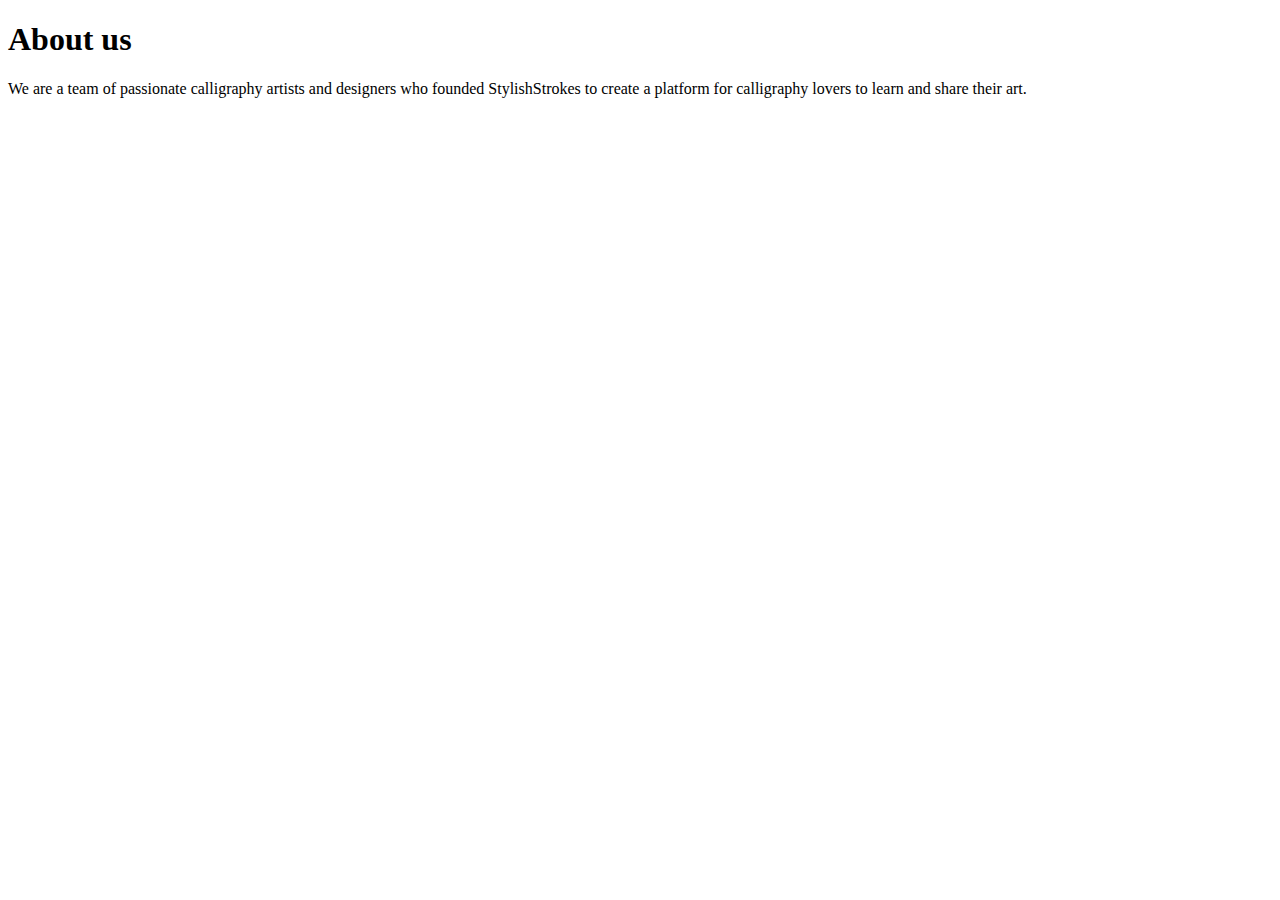
==== pages/about.html @ 83bf5e1d "task" ====
<!DOCTYPE html>
<html lang="en">
<head>
    <meta charset="UTF-8">
    <meta name="viewport" content="width=device-width, initial-scale=1.0">
    <title>Document</title>
</head>
<body>
    <h1>About us</h1>

We are a team of passionate calligraphy artists and designers who founded StylishStrokes to create a platform for calligraphy lovers to learn and share their art.
</body>
</html>
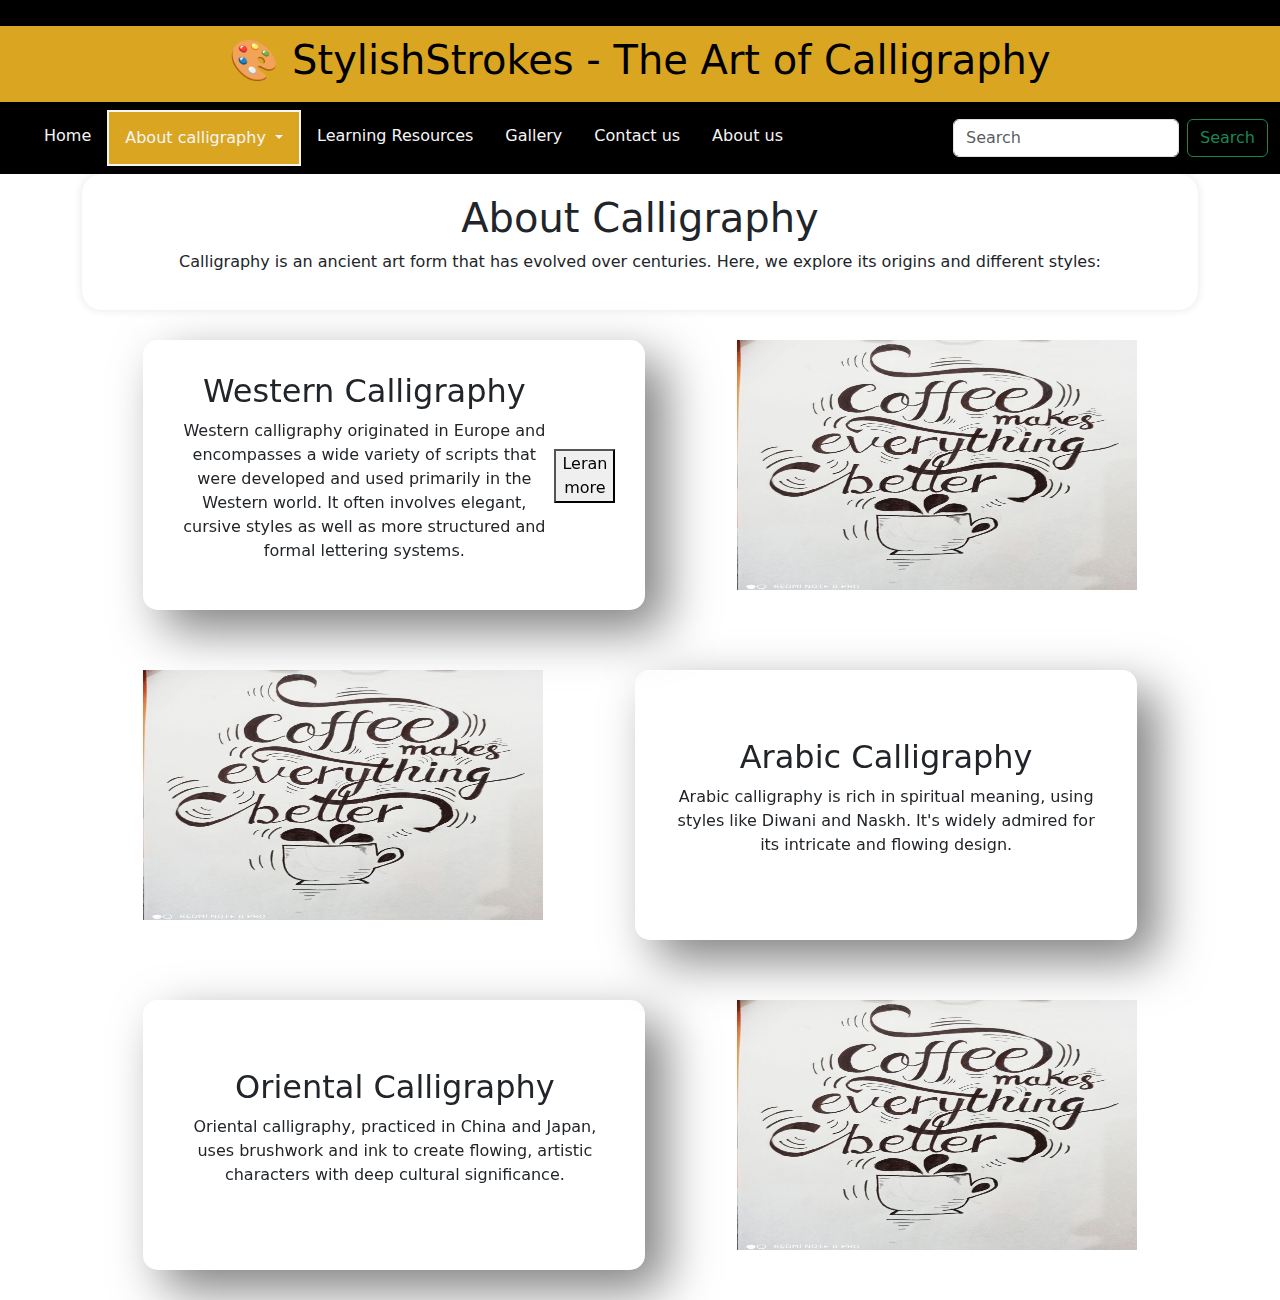
==== commit 97e546a5: "sumaiya" ====
--- a/pages/about.html
+++ b/pages/about.html
@@ -1,13 +1,223 @@
 <!DOCTYPE html>
 <html lang="en">
+
 <head>
     <meta charset="UTF-8">
     <meta name="viewport" content="width=device-width, initial-scale=1.0">
+     <!-- bootstrap link -->
+     <link href="https://cdn.jsdelivr.net/npm/bootstrap@5.3.3/dist/css/bootstrap.min.css" rel="stylesheet" integrity="sha384-QWTKZyjpPEjISv5WaRU9OFeRpok6YctnYmDr5pNlyT2bRjXh0JMhjY6hW+ALEwIH" crossorigin="anonymous">
+<script src="https://cdn.jsdelivr.net/npm/bootstrap@5.3.3/dist/js/bootstrap.bundle.min.js" integrity="sha384-YvpcrYf0tY3lHB60NNkmXc5s9fDVZLESaAA55NDzOxhy9GkcIdslK1eN7N6jIeHz" crossorigin="anonymous"></script>
+      <!-- css link -->
+    <link rel="stylesheet" href="/Assit/index.css">
+    <!-- icon link -->
+    <script src="https://cdn.lordicon.com/lordicon.js"></script>
     <title>Document</title>
+    <style>
+        .box1 {
+            width: 45%;
+            height: 30vh;
+            box-shadow: 20px 20px 50px rgba(0, 0, 0, 0.5);
+            border-radius: 15px;
+            margin: 30px;
+            margin: 30px;
+            padding: 30px;
+            justify-content: center;
+            align-items: center;
+            border-top: 1px solid rgba(255, 255, 255, 0.5);
+            border-left: 1px solid rgba(255, 255, 255, 0.5);
+            backdrop-filter: blur(5px);
+            transform-style: preserve-3d;
+            display: flex;
+        }
+
+        .box2 {
+            width: 45%;
+            height: 30vh;
+            box-shadow: 20px 20px 50px rgba(0, 0, 0, 0.5);
+            border-radius: 15px;
+            margin: 30px;
+            margin: 30px;
+            padding: 30px;
+            justify-content: center;
+            align-items: center;
+            border-top: 1px solid rgba(255, 255, 255, 0.5);
+            border-left: 1px solid rgba(255, 255, 255, 0.5);
+            backdrop-filter: blur(5px);
+            transform-style: preserve-3d;
+            display: flex;
+        }
+
+        .box3 {
+            width: 45%;
+            height: 30vh;
+            box-shadow: 20px 20px 50px rgba(0, 0, 0, 0.5);
+            border-radius: 15px;
+            margin: 30px;
+            margin: 30px;
+            padding: 30px;
+            justify-content: center;
+            align-items: center;
+            border-top: 1px solid rgba(255, 255, 255, 0.5);
+            border-left: 1px solid rgba(255, 255, 255, 0.5);
+            backdrop-filter: blur(5px);
+            transform-style: preserve-3d;
+            display: flex;
+        }
+
+        .d {
+            display: flex;
+            justify-content: space-evenly;
+
+        }
+
+        .d img {
+            width: 400px;
+            height: 250px;
+            margin: 30px;
+        }
+        .main{
+            width: 100opx;
+            height: auto;
+            padding: 20px;
+            box-shadow: 0 0 10px rgba(0, 0, 0, 0.1);
+            text-align: center;
+            border-radius: 20px;
+        }
+    </style>
 </head>
+
 <body>
-    <h1>About us</h1>
-
-We are a team of passionate calligraphy artists and designers who founded StylishStrokes to create a platform for calligraphy lovers to learn and share their art.
+    <nav class="navbar" style="background-color: black;">
+        <div class="container">
+            <a class="navbar-brand" href="#"><lord-icon src="https://cdn.lordicon.com/nlsfemdg.json" trigger="hover"
+                    colors="primary:#ffffff,secondary:#ebe6ef" style="width:50px;height:20px">
+                </lord-icon></a>
+            <a class="navbar-brand" href="#"><lord-icon src="https://cdn.lordicon.com/nnfbxwtf.json" trigger="hover"
+                    colors="primary:#ffffff,secondary:#ffffff,tertiary:#ffffff,quaternary:#ffffff,quinary:#ffffff"
+                    style="width:50px;height:20px">
+                </lord-icon></a>
+            <a class="navbar-brand" href="#"><lord-icon src="https://cdn.lordicon.com/ftgjzwjn.json" trigger="hover"
+                    colors="primary:#ffffff,secondary:#ebe6ef" style="width:50px;height:20px">
+                </lord-icon></a>
+            <a class="navbar-brand" href="#"><lord-icon src="https://cdn.lordicon.com/fjuachvi.json" trigger="hover"
+                    colors="primary:#ffffff,secondary:#ebe6ef" style="width:50px;height:20px">
+                </lord-icon></a>
+        </div>
+    </nav>
+    <header>
+        <h1>🎨 StylishStrokes - The Art of Calligraphy</h1>
+    </header>
+  
+    <nav class="navbar navbar-expand-lg "  style="background-color: black;">
+        <div class="container-fluid">
+          <a class="navbar-brand" href="#"></a>
+          <button class="navbar-toggler" type="button" data-bs-toggle="collapse" data-bs-target="#navbarSupportedContent" aria-controls="navbarSupportedContent" aria-expanded="false" aria-label="Toggle navigation">
+            <span class="navbar-toggler-icon"></span>
+          </button>
+          <div class="collapse navbar-collapse" id="navbarSupportedContent">
+            <ul class="navbar-nav me-auto mb-2 mb-lg-0">
+                <li class="nav-item">
+                    <a class="navs-link" aria-current="page" href="/index.html">Home</a>
+                </li>
+                <li class="nav-item dropdown">
+                    <a class="navs-link  active dropdown-toggle" href="#" role="button" data-bs-toggle="dropdown"
+                        aria-expanded="false">
+                        About calligraphy
+                    </a>
+                    <ul class="dropdown-menu">
+                        <li><a class="dropdown-item" href="/pages/learning resource.html">learning resources</a>
+                        </li>
+                        <li><a class="dropdown-item" href="/pages/categories.html">Categories</a></li>
+                        <li>
+                            <hr class="dropdown-divider">
+                        </li>
+                        <li><a class="dropdown-item" href="#">Something else here</a></li>
+                    </ul>
+                </li>
+                <li class="nav-item">
+                    <a class="navs-link" href="#">Learning Resources</a>
+                </li>
+                <li class="navs-item">
+                    <a class="navs-link" href="#">Gallery</a>
+                </li>
+                <li class="nav-item">
+                    <a class="navs-link" href="/Pages/contact.html">Contact us</a>
+                </li>
+                <li class="nav-item">
+                    <a class="navs-link" href="#">About us</a>
+                </li>
+            </ul>
+            <form class="d-flex" role="search">
+              <input class="form-control me-2" type="search" placeholder="Search" aria-label="Search">
+              <button class="btn btn-outline-success" type="submit">Search</button>
+            </form>
+          </div>
+        </div>
+      </nav>
+    <div class="container text-center">
+        <div class="main">
+            <h1> About Calligraphy </h1>
+            <p>Calligraphy is an ancient art form that has evolved over centuries. Here, we explore its origins and
+                different styles:</p>
+        </div>
+       
+        <div class="row">
+
+            <div class="col d">
+                <div class="box1">
+                    <div>
+                        <h2> Western Calligraphy </h2>
+                        <p>
+                            Western calligraphy originated in Europe and encompasses a wide variety of scripts that were
+                            developed
+                            and used primarily in the Western world.
+                            It often involves elegant, cursive styles as well as more structured and formal lettering
+                            systems.</p>
+                    </div>
+                    
+                    <div>
+                        <button>Leran more</button>
+                    </div>
+
+                </div>
+                <div>
+                    <img src="/images/Easy calligraphy.jpg" alt="">
+
+                </div>
+            </div>
+            <div class="col d">
+                
+                <div>
+                    <img src="/images/Easy calligraphy.jpg" alt="">
+
+                </div>
+                <div class="box2">
+                    <div>
+                        <h2>Arabic Calligraphy</h2>
+                        <p> Arabic calligraphy is rich in spiritual meaning, using styles like Diwani and Naskh. It's widely
+                            admired
+                            for its intricate and flowing design.</p>
+                    </div>
+                   
+                </div>
+            </div>
+            <div class="col d">
+                <div class="box3">
+                    <div>
+                        <h2> Oriental Calligraphy</h2>
+                        <p>Oriental calligraphy, practiced in China and Japan, uses brushwork and ink to create flowing,
+                            artistic
+                            characters with deep cultural significance.</p>
+                    </div>
+                   
+                </div>
+                <div>
+                    <img src="/images/Easy calligraphy.jpg" alt="">
+
+                </div>
+            </div>
+        </div>
+    </div>
 </body>
+
 </html>--- a/Assit/index.css
+++ b/Assit/index.css
@@ -0,0 +1,147 @@
+header {
+    background-color: goldenrod;
+    color: #000000;
+    padding: 10px 0;
+    text-align: center;
+}
+
+.ul {
+    list-style-type: none;
+    margin: 0;
+    padding: 0;
+
+    overflow: hidden;
+    background-color: #333;
+}
+
+.navs-item li {
+    /* margin: 10px;
+    padding: 50px; */
+    float: initial;
+}
+
+li a {
+    display: block;
+    color: whitesmoke;
+    text-align: center;
+    padding: 14px 16px;
+    text-decoration: none;
+}
+
+li a:hover:not(.active) {
+    background-color: #111;
+}
+
+.active {
+    background-color: goldenrod;
+    border: 2px solid whitesmoke;
+}
+.navbar-toggler{
+    background-color: goldenrod;
+    color: whitesmoke;
+}
+
+
+
+/* From Uiverse.io by suleymanlaarabidev */
+.card {
+    width: 260px;
+    height: 320px;
+    background: rgb(23, 24, 24);
+    transition: all 0.4s;
+    border-radius: 10px;
+    box-shadow: 0px 0px 10px 5px rgba(0, 0, 0, 0.705);
+    font-size: 30px;
+    font-weight: 900;
+}
+
+.card:hover {
+    border-radius: 15px;
+    cursor: pointer;
+    transform: scale(1.2);
+    box-shadow: 0px 0px 10px 5px rgba(0, 0, 0, 0.705);
+    background: whitesmoke;
+
+
+
+}
+
+
+.first-content {
+    height: 100%;
+    width: 100%;
+    transition: all 0.4s;
+    display: flex;
+    justify-content: center;
+    align-items: center;
+    opacity: 1;
+    border-radius: 15px;
+}
+
+.card:hover .first-content {
+    height: 0px;
+    opacity: 0;
+}
+
+.second-content {
+    height: 0%;
+    width: 100%;
+    opacity: 0;
+    display: flex;
+    justify-content: center;
+    align-items: center;
+    border-radius: 15px;
+    transition: all 0.4s;
+    font-size: 0px;
+    transform: rotate(90deg) scale(-1);
+}
+
+.card:hover .second-content {
+    opacity: 1;
+    height: 100%;
+    font-size: 1.8rem;
+    transform: rotate(0deg);
+}
+
+/* for button */
+.button {
+    position: relative;
+    overflow: hidden;
+    height: 2.5rem;
+    width: 100%;
+    padding: 0 2rem;
+    border-radius: 1.5rem;
+    background: #3d3a4e;
+    background-size: 400%;
+    color: black;
+    border: none;
+    cursor: pointer;
+    margin-bottom: 1rem;
+}
+
+.button:hover::before {
+    transform: scaleX(1);
+}
+
+.button-content {
+    position: relative;
+    z-index: 1;
+    font-size: 20px;
+    text-align: center;
+}
+
+.button::before {
+    content: "";
+    position: absolute;
+    top: 0;
+    left: 0;
+    transform: scaleX(0);
+    transform-origin: 0 50%;
+    width: 100%;
+    height: inherit;
+    border-radius: inherit;
+    background: linear-gradient(82.3deg,
+            goldenrod 10.8%,
+            whitesmoke.3%);
+    transition: all 0.475s;
+}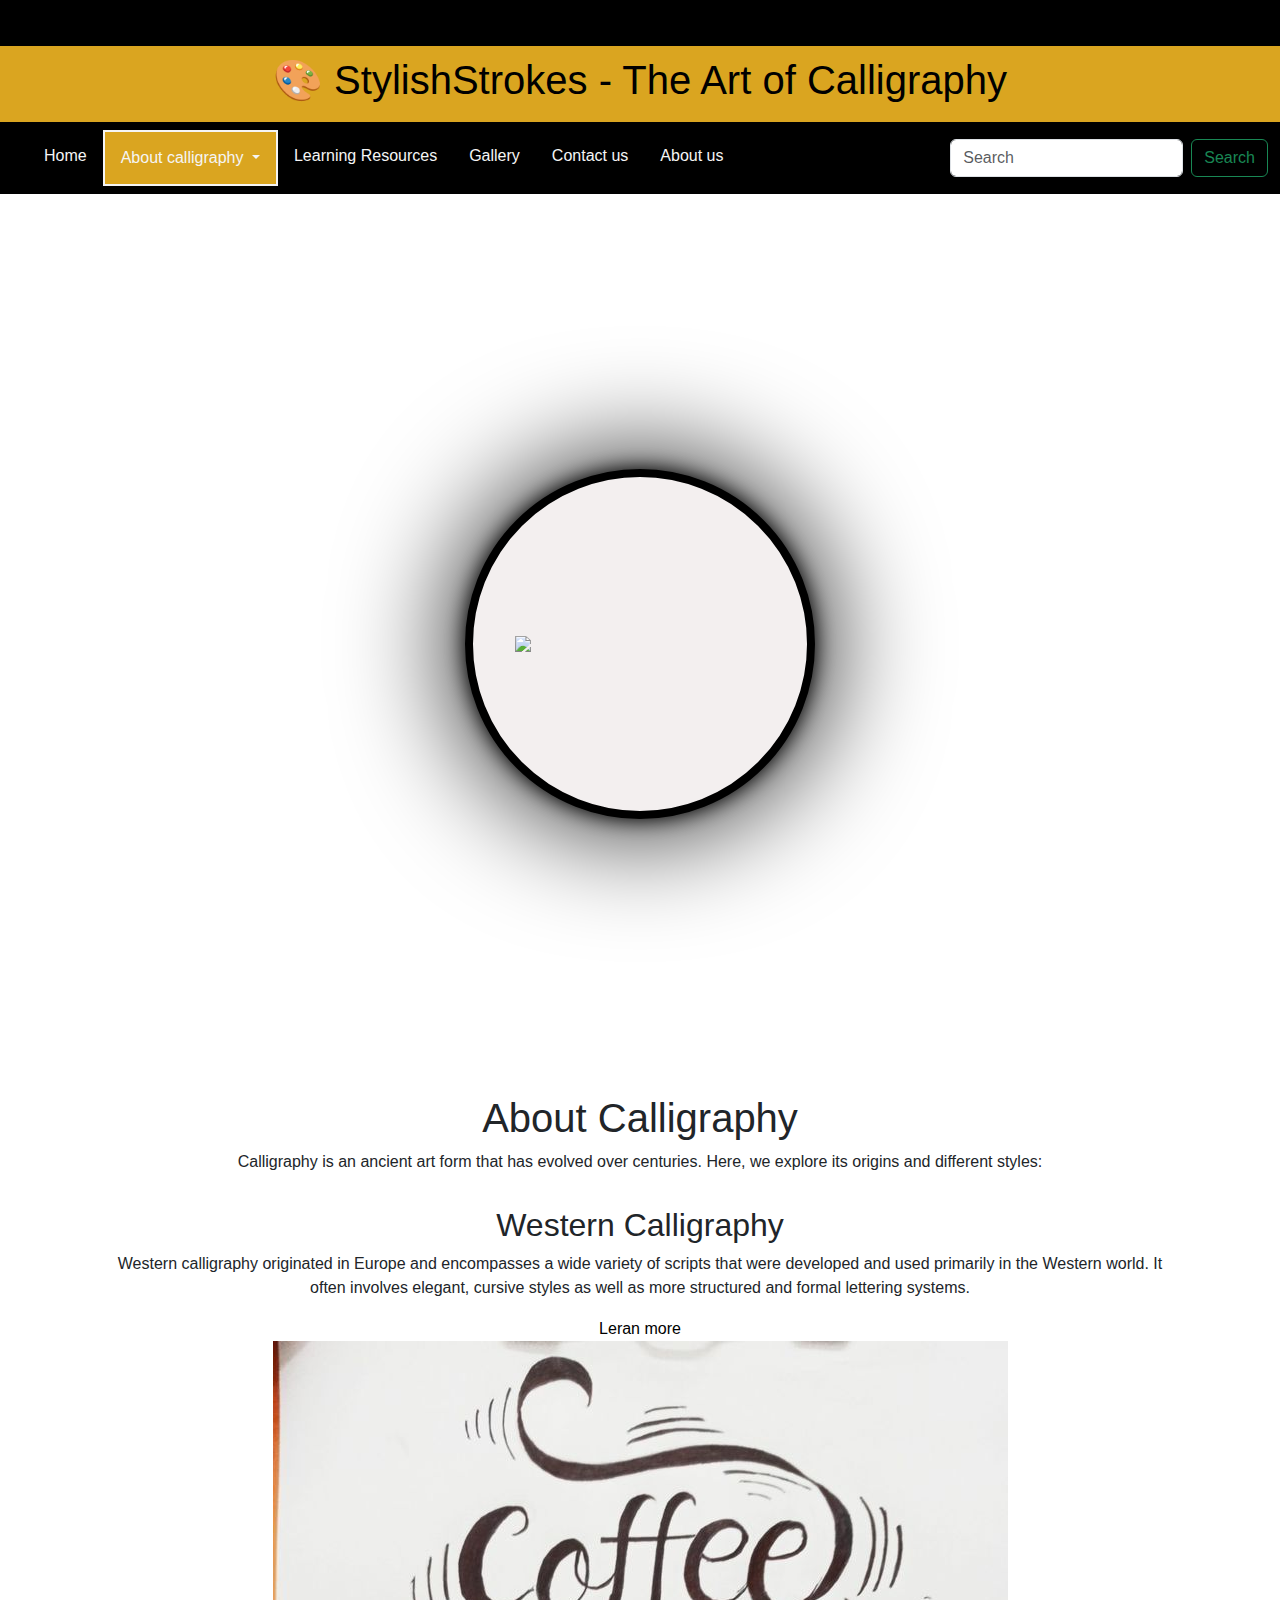
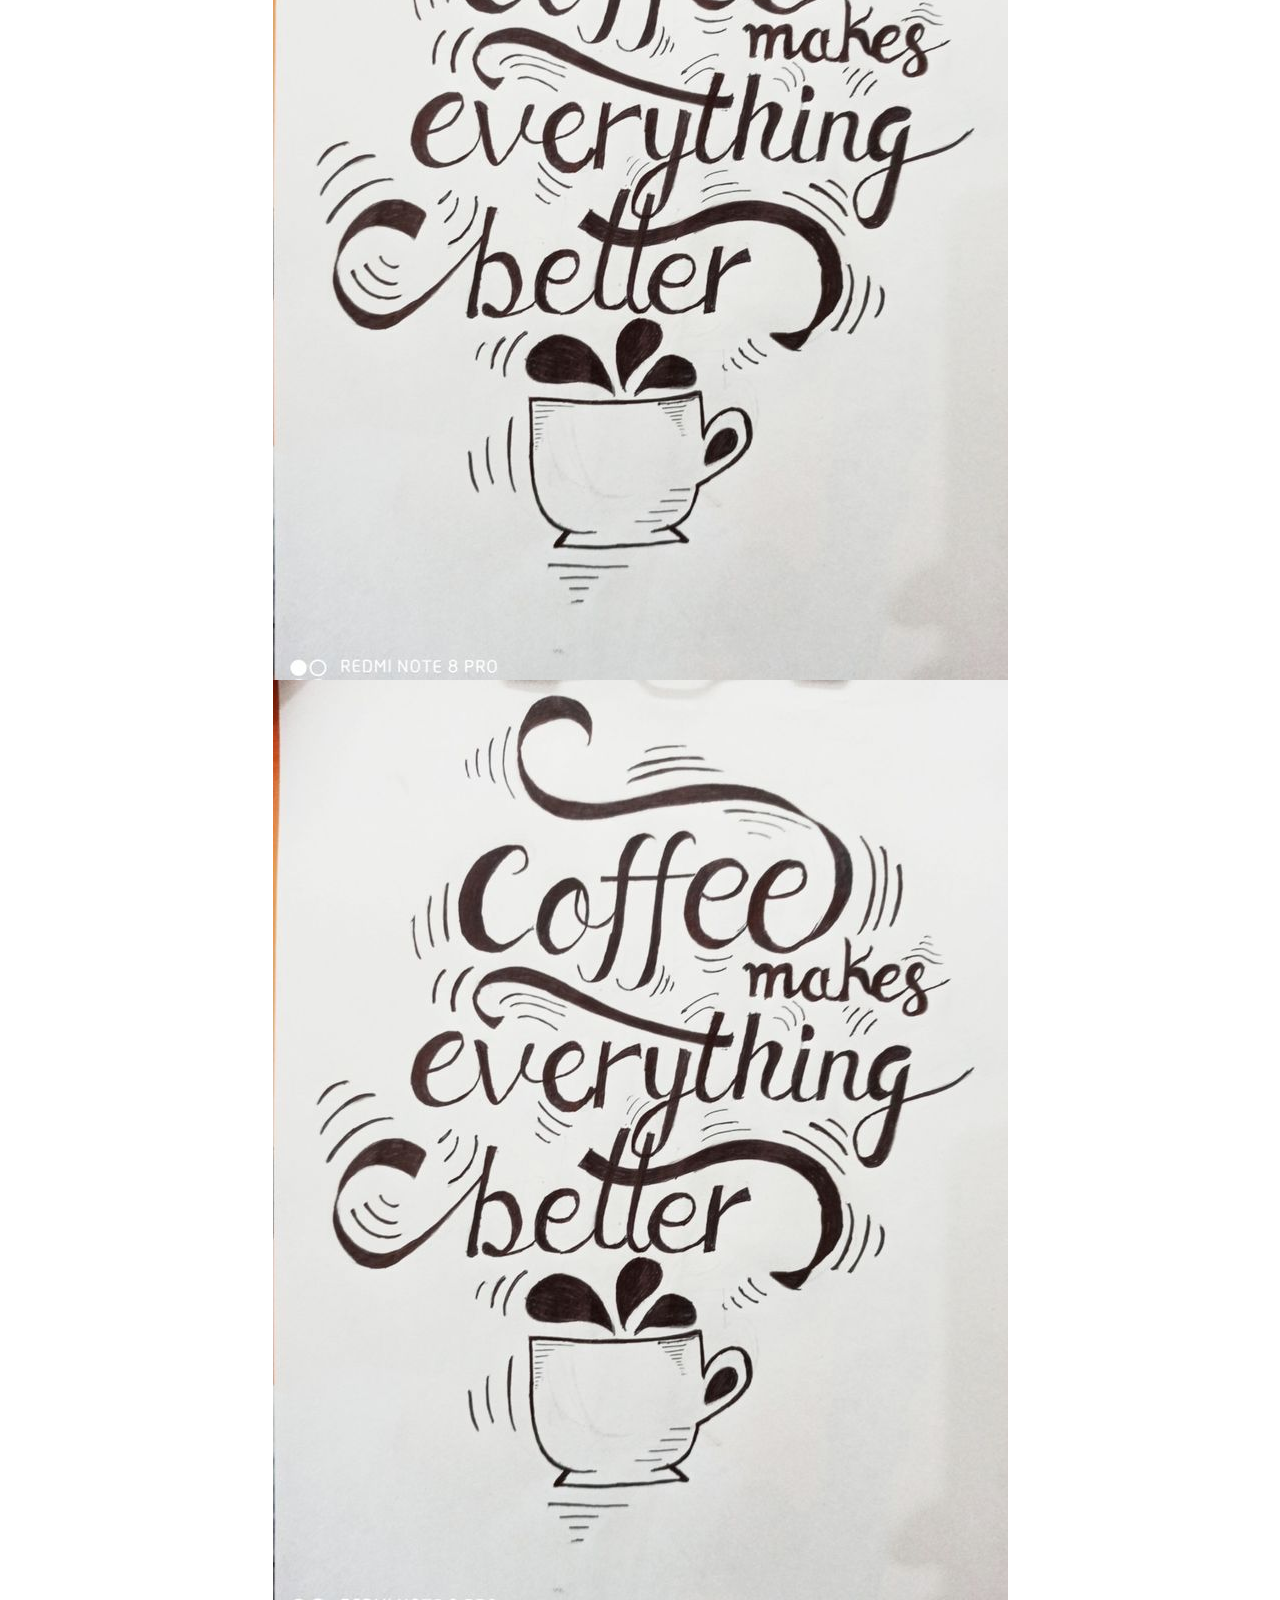
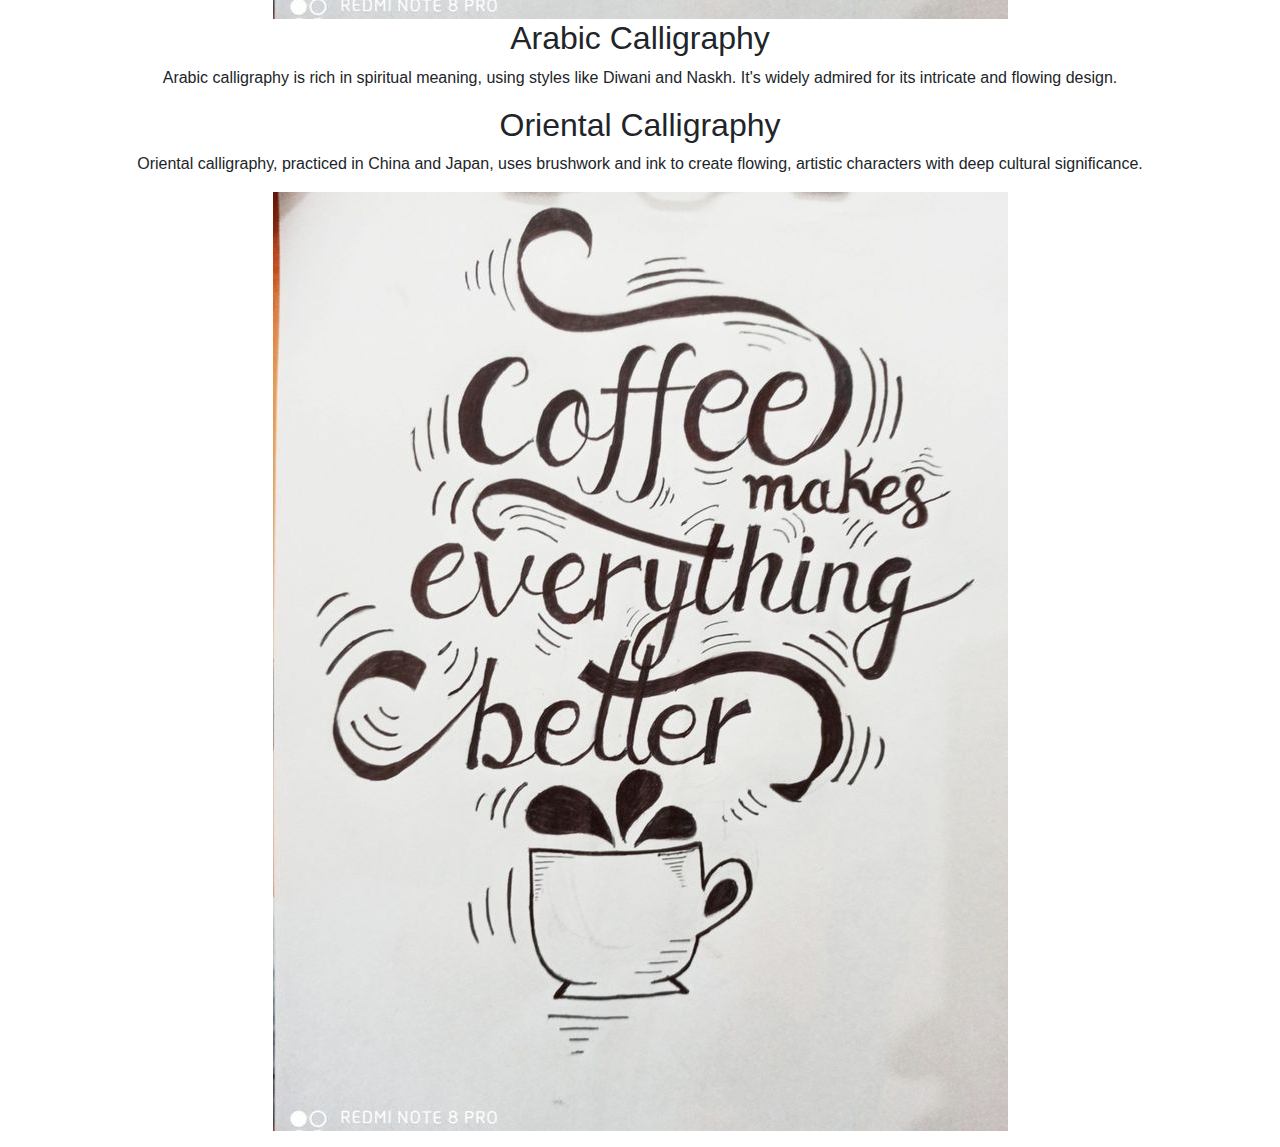
==== commit 16a2d49c: "sumaiya" ====
--- a/pages/about.html
+++ b/pages/about.html
@@ -4,163 +4,268 @@
 <head>
     <meta charset="UTF-8">
     <meta name="viewport" content="width=device-width, initial-scale=1.0">
-     <!-- bootstrap link -->
-     <link href="https://cdn.jsdelivr.net/npm/bootstrap@5.3.3/dist/css/bootstrap.min.css" rel="stylesheet" integrity="sha384-QWTKZyjpPEjISv5WaRU9OFeRpok6YctnYmDr5pNlyT2bRjXh0JMhjY6hW+ALEwIH" crossorigin="anonymous">
-<script src="https://cdn.jsdelivr.net/npm/bootstrap@5.3.3/dist/js/bootstrap.bundle.min.js" integrity="sha384-YvpcrYf0tY3lHB60NNkmXc5s9fDVZLESaAA55NDzOxhy9GkcIdslK1eN7N6jIeHz" crossorigin="anonymous"></script>
-      <!-- css link -->
+    <!-- bootstrap link -->
+    <link href="https://cdn.jsdelivr.net/npm/bootstrap@5.3.3/dist/css/bootstrap.min.css" rel="stylesheet"
+        integrity="sha384-QWTKZyjpPEjISv5WaRU9OFeRpok6YctnYmDr5pNlyT2bRjXh0JMhjY6hW+ALEwIH" crossorigin="anonymous">
+    <script src="https://cdn.jsdelivr.net/npm/bootstrap@5.3.3/dist/js/bootstrap.bundle.min.js"
+        integrity="sha384-YvpcrYf0tY3lHB60NNkmXc5s9fDVZLESaAA55NDzOxhy9GkcIdslK1eN7N6jIeHz"
+        crossorigin="anonymous"></script>
+        <!-- font link -->
+        <link rel="preconnect" href="https://fonts.googleapis.com">
+<link rel="preconnect" href="https://fonts.gstatic.com" crossorigin>
+<link href="https://fonts.googleapis.com/css2?family=Style+Script&display=swap" rel="stylesheet">
+    <!-- css link -->
     <link rel="stylesheet" href="/Assit/index.css">
     <!-- icon link -->
     <script src="https://cdn.lordicon.com/lordicon.js"></script>
-    <title>Document</title>
+    <title>about</title>
     <style>
-        .box1 {
-            width: 45%;
-            height: 30vh;
-            box-shadow: 20px 20px 50px rgba(0, 0, 0, 0.5);
-            border-radius: 15px;
-            margin: 30px;
-            margin: 30px;
-            padding: 30px;
+        @import url("https://fonts.googleapis.com/css?famiyl=Poppins:200,300,400,500,600,700,800,900&display=swap");
+
+        * {
+            margin: 10;
+            padding-right: 0;
+            box-sizing: border-box;
+            font-family: "Poppins", sans-serif;
+        }
+
+        .main-pic {
+            display: flex;
             justify-content: center;
             align-items: center;
-            border-top: 1px solid rgba(255, 255, 255, 0.5);
-            border-left: 1px solid rgba(255, 255, 255, 0.5);
-            backdrop-filter: blur(5px);
-            transform-style: preserve-3d;
+            min-height: 100vh;
+            /* background: #151515; */
+        }
+
+        .cardb {
+            position: relative;
+            width: 350px;
+            height: 350px;
             display: flex;
-        }
-
-        .box2 {
-            width: 45%;
-            height: 30vh;
-            box-shadow: 20px 20px 50px rgba(0, 0, 0, 0.5);
-            border-radius: 15px;
-            margin: 30px;
-            margin: 30px;
-            padding: 30px;
             justify-content: center;
             align-items: center;
-            border-top: 1px solid rgba(255, 255, 255, 0.5);
-            border-left: 1px solid rgba(255, 255, 255, 0.5);
-            backdrop-filter: blur(5px);
-            transform-style: preserve-3d;
+            transition: 0.5s;
+            transition-delay: 0.5s;
+        }
+
+        .cardb:hover {
+            width: 600px;
+            transition-delay: 0.5s;
+        }
+
+        .cardb .circle {
+            position: absolute;
+            top: 0;
+            left: 0;
+            width: 100%;
+            height: 100%;
+            border-radius: 20px;
             display: flex;
-        }
-
-        .box3 {
-            width: 45%;
-            height: 30vh;
-            box-shadow: 20px 20px 50px rgba(0, 0, 0, 0.5);
-            border-radius: 15px;
-            margin: 30px;
-            margin: 30px;
-            padding: 30px;
             justify-content: center;
             align-items: center;
-            border-top: 1px solid rgba(255, 255, 255, 0.5);
-            border-left: 1px solid rgba(255, 255, 255, 0.5);
-            backdrop-filter: blur(5px);
-            transform-style: preserve-3d;
-            display: flex;
-        }
-
-        .d {
-            display: flex;
-            justify-content: space-evenly;
-
-        }
-
-        .d img {
-            width: 400px;
-            height: 250px;
-            margin: 30px;
-        }
-        .main{
-            width: 100opx;
-            height: auto;
-            padding: 20px;
-            box-shadow: 0 0 10px rgba(0, 0, 0, 0.1);
-            text-align: center;
+        }
+
+        .cardb .circle::before {
+            content: "";
+            position: absolute;
+            top: 30;
+            left: 2;
+            right: 2;
+            width: 350px;
+            height: 350px;
+            border-radius: 50%;
+            background: #f3efef;
+            border: 8px solid black;
+            filter: drop-shadow(0 0 10px black) drop-shadow(0 0 60px black);
+            transition: 0.5s, background 0.5s;
+            transition-delay: 0.75s, 1s;
+        }
+
+        .cardb:hover .circle::before {
+            transition-delay: 0.5s;
+            width: 100%;
+            height: 100%;
             border-radius: 20px;
+            background: goldenrod;
+        }
+
+        .cardb .circle .logo {
+            position: relative;
+            width: 250px;
+            transition: 0.5s;
+            transition-delay: 0.5s;
+        }
+
+        .cardb:hover .circle .logo {
+            transform: scale(0);
+            transition-delay: 0s;
+        }
+
+        .cardb .product_img {
+            position: absolute;
+            top: 50%;
+            left: 50%;
+            transform: translate(-50%, -50%) scale(0) rotate(315deg);
+            height: 300px;
+            transition: 0.5s ease-in-out;
+        }
+
+        .cardb:hover .product_img {
+            transition-delay: 0.75s;
+            top: 35%;
+            left: 72%;
+            height: 398px;
+            transform: translate(-50%, -50%) scale(1) rotate(15deg);
+        }
+
+        .cardb .contentb {
+            position: absolute;
+            width: 50%;
+            left: 20%;
+            padding: 20px 20px 20px 20px;
+            opacity: 0;
+            transition: 0.5s;
+            visibility: hidden;
+        }
+
+        .cardb:hover .contentb {
+            transition-delay: 0.75s;
+            opacity: 1;
+            visibility: visible;
+            left: 20px;
+        }
+
+        .cardb .contentb h2 {
+            color: #fff;
+            text-transform: uppercase;
+            font-size: 2.5em;
+            line-height: 1em;
+        }
+
+        .cardb .contentb p {
+            color: #fff;
+        }
+
+        .cardb .contentb a {
+            position: relative;
+            color: #111;
+            background: #fff;
+            padding: 10px 20px;
+            border-radius: 10px;
+            display: inline-block;
+            text-decoration: none;
+            font-weight: 600;
+            margin-top: 10px;
         }
     </style>
 </head>
 
 <body>
     <nav class="navbar" style="background-color: black;">
-        <div class="container">
-            <a class="navbar-brand" href="#"><lord-icon src="https://cdn.lordicon.com/nlsfemdg.json" trigger="hover"
-                    colors="primary:#ffffff,secondary:#ebe6ef" style="width:50px;height:20px">
-                </lord-icon></a>
-            <a class="navbar-brand" href="#"><lord-icon src="https://cdn.lordicon.com/nnfbxwtf.json" trigger="hover"
-                    colors="primary:#ffffff,secondary:#ffffff,tertiary:#ffffff,quaternary:#ffffff,quinary:#ffffff"
-                    style="width:50px;height:20px">
-                </lord-icon></a>
-            <a class="navbar-brand" href="#"><lord-icon src="https://cdn.lordicon.com/ftgjzwjn.json" trigger="hover"
-                    colors="primary:#ffffff,secondary:#ebe6ef" style="width:50px;height:20px">
-                </lord-icon></a>
-            <a class="navbar-brand" href="#"><lord-icon src="https://cdn.lordicon.com/fjuachvi.json" trigger="hover"
-                    colors="primary:#ffffff,secondary:#ebe6ef" style="width:50px;height:20px">
-                </lord-icon></a>
+        <div class=" b">
+            <div>
+                <a class="navbar-brand" href="#"><lord-icon src="https://cdn.lordicon.com/nlsfemdg.json" trigger="hover"
+                        colors="primary:#ffffff,secondary:#ebe6ef" style="width:50px;height:20px">
+                    </lord-icon></a>
+            </div>
+
+            <div>
+                <a class="navbar-brand" href="#"><lord-icon src="https://cdn.lordicon.com/nnfbxwtf.json" trigger="hover"
+                        colors="primary:#ffffff,secondary:#ffffff,tertiary:#ffffff,quaternary:#ffffff,quinary:#ffffff"
+                        style="width:50px;height:20px">
+                    </lord-icon></a>
+
+            </div>
+            <div>
+                <a class="navbar-brand" href="#"><lord-icon src="https://cdn.lordicon.com/ftgjzwjn.json" trigger="hover"
+                        colors="primary:#ffffff,secondary:#ebe6ef" style="width:50px;height:20px">
+                    </lord-icon></a>
+            </div>
+            <div>
+                <a class="navbar-brand" href="#"><lord-icon src="https://cdn.lordicon.com/fjuachvi.json" trigger="hover"
+                        colors="primary:#ffffff,secondary:#ebe6ef" style="width:50px;height:20px">
+                    </lord-icon></a>
+            </div>
+
         </div>
     </nav>
     <header>
         <h1>🎨 StylishStrokes - The Art of Calligraphy</h1>
     </header>
-  
-    <nav class="navbar navbar-expand-lg "  style="background-color: black;">
+
+    <nav class="navbar navbar-expand-lg " style="background-color: black;">
         <div class="container-fluid">
-          <a class="navbar-brand" href="#"></a>
-          <button class="navbar-toggler" type="button" data-bs-toggle="collapse" data-bs-target="#navbarSupportedContent" aria-controls="navbarSupportedContent" aria-expanded="false" aria-label="Toggle navigation">
-            <span class="navbar-toggler-icon"></span>
-          </button>
-          <div class="collapse navbar-collapse" id="navbarSupportedContent">
-            <ul class="navbar-nav me-auto mb-2 mb-lg-0">
-                <li class="nav-item">
-                    <a class="navs-link" aria-current="page" href="/index.html">Home</a>
-                </li>
-                <li class="nav-item dropdown">
-                    <a class="navs-link  active dropdown-toggle" href="#" role="button" data-bs-toggle="dropdown"
-                        aria-expanded="false">
-                        About calligraphy
-                    </a>
-                    <ul class="dropdown-menu">
-                        <li><a class="dropdown-item" href="/pages/learning resource.html">learning resources</a>
-                        </li>
-                        <li><a class="dropdown-item" href="/pages/categories.html">Categories</a></li>
-                        <li>
-                            <hr class="dropdown-divider">
-                        </li>
-                        <li><a class="dropdown-item" href="#">Something else here</a></li>
-                    </ul>
-                </li>
-                <li class="nav-item">
-                    <a class="navs-link" href="#">Learning Resources</a>
-                </li>
-                <li class="navs-item">
-                    <a class="navs-link" href="#">Gallery</a>
-                </li>
-                <li class="nav-item">
-                    <a class="navs-link" href="/Pages/contact.html">Contact us</a>
-                </li>
-                <li class="nav-item">
-                    <a class="navs-link" href="#">About us</a>
-                </li>
-            </ul>
-            <form class="d-flex" role="search">
-              <input class="form-control me-2" type="search" placeholder="Search" aria-label="Search">
-              <button class="btn btn-outline-success" type="submit">Search</button>
-            </form>
-          </div>
-        </div>
-      </nav>
+            <a class="navbar-brand" href="#"></a>
+            <button class="navbar-toggler" type="button" data-bs-toggle="collapse"
+                data-bs-target="#navbarSupportedContent" aria-controls="navbarSupportedContent" aria-expanded="false"
+                aria-label="Toggle navigation">
+                <span class="navbar-toggler-icon"></span>
+            </button>
+            <div class="collapse navbar-collapse" id="navbarSupportedContent">
+                <ul class="navbar-nav me-auto mb-2 mb-lg-0">
+                    <li class="nav-item">
+                        <a class="navs-link" aria-current="page" href="/index.html">Home</a>
+                    </li>
+                    <li class="nav-item dropdown">
+                        <a class="navs-link  active dropdown-toggle" href="#" role="button" data-bs-toggle="dropdown"
+                            aria-expanded="false">
+                            About calligraphy
+                        </a>
+                        <ul class="dropdown-menu">
+                            <li><a class="dropdown-item" href="/pages/learning resource.html">learning resources</a>
+                            </li>
+                            <li><a class="dropdown-item" href="/pages/categories.html">Categories</a></li>
+                            <li>
+                                <hr class="dropdown-divider">
+                            </li>
+                            <li><a class="dropdown-item" href="#">Something else here</a></li>
+                        </ul>
+                    </li>
+                    <li class="nav-item">
+                        <a class="navs-link" href="#">Learning Resources</a>
+                    </li>
+                    <li class="navs-item">
+                        <a class="navs-link" href="#">Gallery</a>
+                    </li>
+                    <li class="nav-item">
+                        <a class="navs-link" href="/Pages/contact.html">Contact us</a>
+                    </li>
+                    <li class="nav-item">
+                        <a class="navs-link" href="#">About us</a>
+                    </li>
+                </ul>
+                <form class="d-flex" role="search">
+                    <input class="form-control me-2" type="search" placeholder="Search" aria-label="Search">
+                    <button class="btn btn-outline-success" type="submit">Search</button>
+                </form>
+            </div>
+        </div>
+    </nav>
+
+    <div class="main-pic">
+        <div class="cardb">
+            <div class="circle" style="--clr: #f40103">
+                <img src="ima//religion-40578_1280.png" class="logo">
+            </div>
+            <div class="contentb">
+                <h1> About Calligraphy </h1>
+                <p>Calligraphy is an ancient art form that has evolved over centuries. Here, we explore its origins and
+                    different styles:</p>
+                <a href="#">Explore More</a>
+            </div>
+            <img src="/ima/brush-2027123_1280.png" class="product_img">
+        </div>
+
+    </div>
+
     <div class="container text-center">
+
         <div class="main">
             <h1> About Calligraphy </h1>
             <p>Calligraphy is an ancient art form that has evolved over centuries. Here, we explore its origins and
                 different styles:</p>
         </div>
-       
+
         <div class="row">
 
             <div class="col d">
@@ -174,7 +279,7 @@
                             It often involves elegant, cursive styles as well as more structured and formal lettering
                             systems.</p>
                     </div>
-                    
+
                     <div>
                         <button>Leran more</button>
                     </div>
@@ -186,7 +291,7 @@
                 </div>
             </div>
             <div class="col d">
-                
+
                 <div>
                     <img src="/images/Easy calligraphy.jpg" alt="">
 
@@ -194,11 +299,12 @@
                 <div class="box2">
                     <div>
                         <h2>Arabic Calligraphy</h2>
-                        <p> Arabic calligraphy is rich in spiritual meaning, using styles like Diwani and Naskh. It's widely
+                        <p> Arabic calligraphy is rich in spiritual meaning, using styles like Diwani and Naskh. It's
+                            widely
                             admired
                             for its intricate and flowing design.</p>
                     </div>
-                   
+
                 </div>
             </div>
             <div class="col d">
@@ -209,7 +315,7 @@
                             artistic
                             characters with deep cultural significance.</p>
                     </div>
-                   
+
                 </div>
                 <div>
                     <img src="/images/Easy calligraphy.jpg" alt="">
--- a/Assit/index.css
+++ b/Assit/index.css
@@ -1,147 +1,537 @@
-header {
-    background-color: goldenrod;
-    color: #000000;
-    padding: 10px 0;
-    text-align: center;
-}
-
-.ul {
-    list-style-type: none;
-    margin: 0;
-    padding: 0;
-
-    overflow: hidden;
-    background-color: #333;
-}
-
-.navs-item li {
-    /* margin: 10px;
-    padding: 50px; */
-    float: initial;
-}
-
-li a {
-    display: block;
-    color: whitesmoke;
-    text-align: center;
-    padding: 14px 16px;
-    text-decoration: none;
-}
-
-li a:hover:not(.active) {
-    background-color: #111;
-}
-
-.active {
-    background-color: goldenrod;
-    border: 2px solid whitesmoke;
-}
-.navbar-toggler{
-    background-color: goldenrod;
-    color: whitesmoke;
-}
-
-
-
-/* From Uiverse.io by suleymanlaarabidev */
-.card {
-    width: 260px;
-    height: 320px;
-    background: rgb(23, 24, 24);
-    transition: all 0.4s;
-    border-radius: 10px;
-    box-shadow: 0px 0px 10px 5px rgba(0, 0, 0, 0.705);
-    font-size: 30px;
-    font-weight: 900;
-}
-
-.card:hover {
-    border-radius: 15px;
-    cursor: pointer;
-    transform: scale(1.2);
-    box-shadow: 0px 0px 10px 5px rgba(0, 0, 0, 0.705);
-    background: whitesmoke;
-
-
-
-}
-
-
-.first-content {
-    height: 100%;
-    width: 100%;
-    transition: all 0.4s;
-    display: flex;
-    justify-content: center;
-    align-items: center;
-    opacity: 1;
-    border-radius: 15px;
-}
-
-.card:hover .first-content {
-    height: 0px;
-    opacity: 0;
-}
-
-.second-content {
-    height: 0%;
-    width: 100%;
-    opacity: 0;
-    display: flex;
-    justify-content: center;
-    align-items: center;
-    border-radius: 15px;
-    transition: all 0.4s;
-    font-size: 0px;
-    transform: rotate(90deg) scale(-1);
-}
-
-.card:hover .second-content {
-    opacity: 1;
-    height: 100%;
-    font-size: 1.8rem;
-    transform: rotate(0deg);
-}
-
-/* for button */
-.button {
-    position: relative;
-    overflow: hidden;
-    height: 2.5rem;
-    width: 100%;
-    padding: 0 2rem;
-    border-radius: 1.5rem;
-    background: #3d3a4e;
-    background-size: 400%;
-    color: black;
-    border: none;
-    cursor: pointer;
-    margin-bottom: 1rem;
-}
-
-.button:hover::before {
-    transform: scaleX(1);
-}
-
-.button-content {
-    position: relative;
-    z-index: 1;
-    font-size: 20px;
-    text-align: center;
-}
-
-.button::before {
-    content: "";
-    position: absolute;
-    top: 0;
-    left: 0;
-    transform: scaleX(0);
-    transform-origin: 0 50%;
-    width: 100%;
-    height: inherit;
-    border-radius: inherit;
-    background: linear-gradient(82.3deg,
-            goldenrod 10.8%,
-            whitesmoke.3%);
-    transition: all 0.475s;
-}+ header {
+     background-color: goldenrod;
+     color: #000000;
+     padding: 10px 0;
+     text-align: center;
+ }
+
+ .ul {
+     list-style-type: none;
+     margin: 0;
+     padding: 0;
+
+     overflow: hidden;
+     background-color: #333;
+ }
+
+ .b {
+     display: flex;
+     justify-content: center;
+     padding-left: 40%;
+
+ }
+
+ .navs-item li {
+     margin: 10px;
+     padding: 50px;
+     float: initial;
+ }
+
+ li a {
+     display: block;
+     color: whitesmoke;
+     text-align: center;
+     padding: 14px 16px;
+     text-decoration: none;
+ }
+
+ li a:hover:not(.active) {
+     background-color: #111;
+ }
+
+ .active {
+     background-color: goldenrod;
+     border: 2px solid whitesmoke;
+ }
+
+ .navbar-toggler {
+     background-color: goldenrod;
+     color: whitesmoke;
+ }
+
+
+
+ /* From Uiverse.io by suleymanlaarabidev */
+ .card {
+     width: 260px;
+     height: 320px;
+     background: rgb(23, 24, 24);
+     transition: all 0.4s;
+     border-radius: 10px;
+     box-shadow: 0px 0px 10px 5px rgba(0, 0, 0, 0.705);
+     font-size: 30px;
+     font-weight: 900;
+ }
+
+ .card:hover {
+     border-radius: 15px;
+     cursor: pointer;
+     transform: scale(1.2);
+     box-shadow: 0px 0px 10px 5px rgba(0, 0, 0, 0.705);
+     background: whitesmoke;
+
+
+
+ }
+
+
+ .first-content {
+     height: 100%;
+     width: 100%;
+     transition: all 0.4s;
+     display: flex;
+     justify-content: center;
+     align-items: center;
+     opacity: 1;
+     border-radius: 15px;
+ }
+
+ .card:hover .first-content {
+     height: 0px;
+     opacity: 0;
+ }
+
+ .second-content {
+     height: 0%;
+     width: 100%;
+     opacity: 0;
+     display: flex;
+     justify-content: center;
+     align-items: center;
+     border-radius: 15px;
+     transition: all 0.4s;
+     font-size: 0px;
+     transform: rotate(90deg) scale(-1);
+ }
+
+ .card:hover .second-content {
+     opacity: 1;
+     height: 100%;
+     font-size: 1.8rem;
+     transform: rotate(0deg);
+ }
+
+ /* button for home page */
+ /* From Uiverse.io by cssbuttons-io */
+ button {
+     position: relative;
+     display: inline-block;
+     cursor: pointer;
+     outline: none;
+     border: 0;
+     vertical-align: middle;
+     text-decoration: none;
+     background: transparent;
+     padding: 0;
+     font-size: inherit;
+     font-family: inherit;
+ }
+
+ button.learn-more {
+     width: 12rem;
+     height: auto;
+ }
+
+ button.learn-more .circle {
+     transition: all 0.45s cubic-bezier(0.65, 0, 0.076, 1);
+     position: relative;
+     display: block;
+     margin: 0;
+     width: 3rem;
+     height: 3rem;
+     background: #282936;
+     border-radius: 1.625rem;
+ }
+
+ button.learn-more .circle .icon {
+     transition: all 0.45s cubic-bezier(0.65, 0, 0.076, 1);
+     position: absolute;
+     top: 0;
+     bottom: 0;
+     margin: auto;
+     background: #fff;
+ }
+
+ button.learn-more .circle .icon.arrow {
+     transition: all 0.45s cubic-bezier(0.65, 0, 0.076, 1);
+     left: 0.625rem;
+     width: 1.125rem;
+     height: 0.125rem;
+     background: none;
+ }
+
+ button.learn-more .circle .icon.arrow::before {
+     position: absolute;
+     content: "";
+     top: -0.29rem;
+     right: 0.0625rem;
+     width: 0.625rem;
+     height: 0.625rem;
+     border-top: 0.125rem solid #fff;
+     border-right: 0.125rem solid #fff;
+     transform: rotate(45deg);
+ }
+
+ button.learn-more .button-text {
+     transition: all 0.45s cubic-bezier(0.65, 0, 0.076, 1);
+     position: absolute;
+     top: 0;
+     left: 0;
+     right: 0;
+     bottom: 0;
+     padding: 0.75rem 0;
+     margin: 0 0 0 1.85rem;
+     color: #282936;
+
+     font-weight: 700;
+     font-size: xx-small;
+     /* line-height: 1.6; */
+     text-align: center;
+     text-transform: uppercase;
+ }
+
+ button:hover .circle {
+     width: 100%;
+ }
+
+ button:hover .circle .icon.arrow {
+     background: #fff;
+     transform: translate(1rem, 0);
+ }
+
+ button:hover .button-text {
+     color: #fff;
+ }
+
+ .imagessliders {
+     position: absolute;
+     top: 50%;
+     left: 50%;
+     transform: translate(-50%, -50%);
+     width: 1000px;
+     height: 600px;
+     background: #f5f5f5;
+     box-shadow: 0 30px 50px #dbdbdb;
+ }
+
+ * {
+     margin: 0;
+     
+     padding: 0;
+     box-sizing: border-box;
+ }
+
+ .imagessliders .slides .item {
+     width: 200px;
+     height: 300px;
+     position: absolute;
+     top: 50%;
+     transform: translate(0, -50%);
+     border-radius: 20px;
+     box-shadow: 0 30px 50px #505050;
+     background-position: 50% 50%;
+     background-size: cover;
+     display: inline-block;
+     transition: 0.5s;
+ }
+
+ .slides .item:nth-child(1),
+ .slides .item:nth-child(2) {
+     top: 0;
+     left: 0;
+     transform: translate(0, 0);
+     border-radius: 0;
+     width: 100%;
+     height: 100%;
+ }
+
+
+ .slides .item:nth-child(3) {
+     left: 50%;
+ }
+
+ .slides .item:nth-child(4) {
+     left: calc(50% + 220px);
+ }
+
+ .slides .item:nth-child(5) {
+     left: calc(50% + 440px);
+ }
+
+ /* here n = 0, 1, 2, 3,... */
+ .slides .item:nth-child(n + 6) {
+     left: calc(50% + 660px);
+     opacity: 0;
+ }
+
+
+
+ .item .contents {
+     position: absolute;
+     top: 50%;
+     left: 100px;
+     width: 300px;
+     text-align: left;
+     color: #eee;
+     transform: translate(0, -50%);
+     font-family: system-ui;
+     display: none;
+ }
+
+ .contents button:hover {
+     color: #FFFFFF;
+     /* White */
+     background-color: #FF8C00;
+     /* Dark orange */
+ }
+
+
+
+
+ .slides .item:nth-child(2) .contents {
+     display: block;
+ }
+
+
+ .contents .name {
+     font-size: 40px;
+     text-transform: uppercase;
+     font-weight: bold;
+     opacity: 0;
+     animation: animate 1s ease-in-out 1 forwards;
+ }
+
+ .contents .des {
+     margin-top: 10px;
+     margin-bottom: 20px;
+     opacity: 0;
+     animation: animate 1s ease-in-out 0.3s 1 forwards;
+ }
+
+ .contents button {
+     padding: 10px 20px;
+     border: none;
+     cursor: pointer;
+     opacity: 0;
+     animation: animate 1s ease-in-out 0.6s 1 forwards;
+ }
+
+
+ @keyframes animate {
+     from {
+         opacity: 0;
+         transform: translate(0, 100px);
+         filter: blur(33px);
+     }
+
+     to {
+         opacity: 1;
+         transform: translate(0);
+         filter: blur(0);
+     }
+ }
+
+
+
+ .s {
+     width: 100%;
+     text-align: center;
+     position: absolute;
+     bottom: 20px;
+ }
+
+ .s button {
+     width: 40px;
+     height: 35px;
+     border-radius: 8px;
+     border: none;
+     cursor: pointer;
+     margin: 0 5px;
+     border: 1px solid #000;
+     transition: 0.3s;
+ }
+
+ .s button:hover {
+     background: #ababab;
+     color: #fff;
+ }
+
+ *.carousel {
+     margin: 0;
+     padding: 0;
+     box-sizing: border-box;
+ }
+
+ .carousel {
+     width: 100%;
+     height: 100vh;
+     display: grid;
+     place-items: center;
+ }
+
+ .imagessliders {
+     width: 90%;
+     height: 90%;
+     background-image: url(/images/bismillah-910299_1280.png);
+     background-size: 100% 100%;
+     box-shadow: rgba(149, 157, 165, 0.2) 0px 8px 24px;
+     animation: chaneImage 20s linear infinite;
+ }
+
+ @keyframes chaneImage {
+     0% {
+         background-image: url(/images/bismillah-910299_1280.png);
+     }
+
+     25% {
+         background-image: url(/images/calligraphy-master-4820012_1280.jpg);
+     }
+
+     50% {
+         background-image: url(/images/modern.jpg);
+     }
+
+     75% {
+         background-image: url(/images/calligraphy-40585_1280.png);
+     }
+
+     100% {
+         background-image: url(/images/contemporarry.jpg);
+     }
+ }
+
+ .about p {
+     text-align: justify;
+     line-height: 2;
+     margin: 0;
+ }
+
+ .copyright p {
+     font-size: 0.9em;
+     text-align: right;
+ }
+
+ .p1 {
+     text-align: justify;
+     line-height: 2;
+     margin: 0;
+     color: #a7a7a7;
+ }
+
+ footer {
+     background-color: #121315;
+     color: #a7a7a7;
+     font-size: 16px;
+ }
+
+ footer * {
+     font-family: "Poppins", sans-serif;
+     box-sizing: border-box;
+     border: none;
+     outline: none;
+ }
+
+ .row {
+     padding: 1em 1em;
+ }
+
+ .footer1 {
+     display: grid;
+     grid-template-columns: 2fr 1fr 1fr 2fr;
+     align-items: stretch;
+ }
+
+ .column {
+     width: 100%;
+     display: flex;
+     flex-direction: column;
+     padding: 0 2em;
+     min-height: 15em;
+ }
+
+ h3 {
+
+     width: 100%;
+     text-align: left;
+     color: white;
+     font-size: 1.4em;
+     white-space: nowrap;
+ }
+
+ footer ul {
+     list-style: none;
+     display: flex;
+     flex-direction: column;
+     padding: 0;
+     margin: 0;
+ }
+
+ footer:not(:first-child) {
+     margin-top: 0.8em;
+ }
+
+ footer ul li a {
+     color: #a7a7a7;
+     text-decoration: none;
+ }
+
+ footer li a:hover {
+     color: #2a8ded;
+ }
+
+ .about p {
+     text-align: justify;
+     line-height: 2;
+     margin: 0;
+ }
+
+ .inputbutton {
+     font-size: 1em;
+     padding: 1em;
+     width: 100%;
+     border-radius: 5px;
+     margin-bottom: 5px;
+ }
+
+ .buttonab {
+     background-color: #c7940a;
+     color: #ffffff;
+     font-size: 1em;
+     padding: 1em;
+     width: 100%;
+     border-radius: 5px;
+     margin-bottom: 5px;
+ }
+
+ div.social {
+     display: flex;
+     justify-content: space-evenly;
+     font-size: 2.4em;
+     flex-direction: row;
+     margin-top: 0.5em;
+ }
+
+ .social i {
+     color: #bac6d9;
+ }
+
+ .copyright {
+     padding: 0.3em 1em;
+     background-color: #25262e;
+ }
+
+ .footer-menu {
+     float: left;
+     margin-top: 10px;
+ }
+
+ .footer-menu a {
+     color: #cfd2d6;
+     padding: 6px;
+
+     text-decoration: none;
+ }
+
+ .footer-menu a:hover {
+     color: #27bcda;
+ }